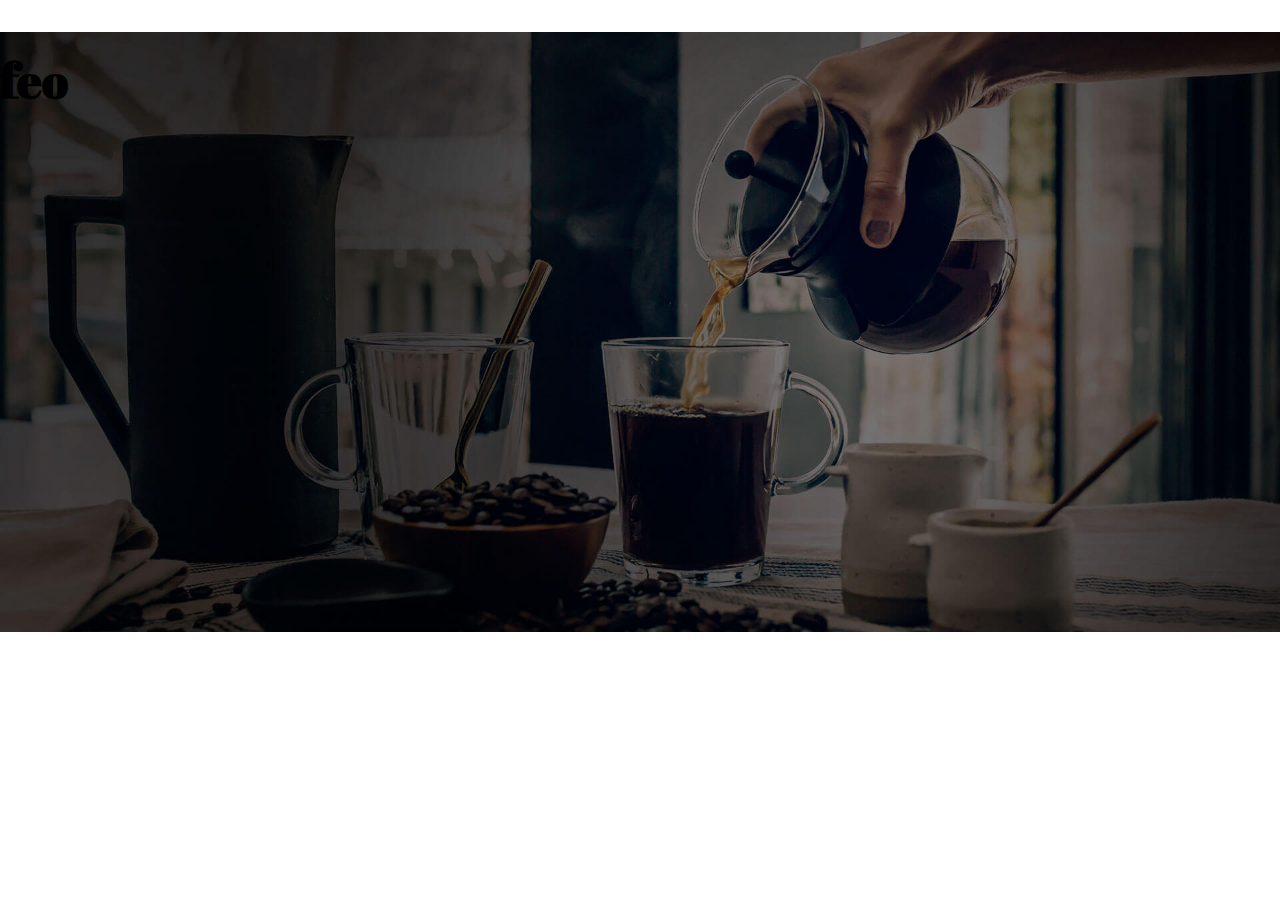
==== index.html @ 794c38cf "HEADER" ====
<!DOCTYPE html>
<html lang="es">
<head>
    <meta charset="UTF-8">
    <meta name="viewport" content="width=device-width, initial-scale=1.0">
    <title>Document</title>
    <link rel="stylesheet" href="/normalize.css">
    <link rel="preconnect" href="https://fonts.googleapis.com">
    <link rel="preconnect" href="https://fonts.gstatic.com" crossorigin>
    <link href="https://fonts.googleapis.com/css2?family=Abril+Fatface&family=Play:wght@400;700&family=Space+Grotesk&family=Tektur:wght@400;800&display=swap" rel="stylesheet">
    <link rel="stylesheet" href="/style.css">
</head>
<body>
    <header class="header">
        <h1>feo</h1>
    </header>
    
</body>
</html>
---- style.css ----
:root{
    --fuenteTitulo: 'Abril Fatface', serif;
    --fuenteParrafo: 'Space Grotesk', sans-serif; 

    --primario:#784d3c;
    --blanco:#ffffff;
    --negro:#000000;
}

html{
    box-sizing: border-box;
    font-size: 62.5%; /*1rem = 10px */
}

*, *:before, *:after {
    box-sizing: inherit;
}

body{
    font-family: var(--fuenteParrafo);
    font-size: 1.6rem;
    line-height: 2;
}

/* GLOBALES */

.contenedor{
    max-width: 120rem;
    width: 90%;
    margin: 0 auto
}

a{
    text-decoration: none;
}

h1, h2, h3, h4{
    font-family: var(--fuenteTitulo);
}

h1{
    font-size: 4.8rem
}
h2{
    font-size: 4rem
}
h3{
    font-size: 3.2rem
}
h4{
    font-size: 2.8rem
}

img{
    max-width: 100%;
}

.no-margin{
    margin: 0;
}
.no-padding{
    padding: 0;
}

.center-text{
    text-align: center;
}

/* HEADER */

.header{
    background-image: url(/img/banner.jpg);
    height: 60rem;
    background-size: none;
    background-size: cover;
}
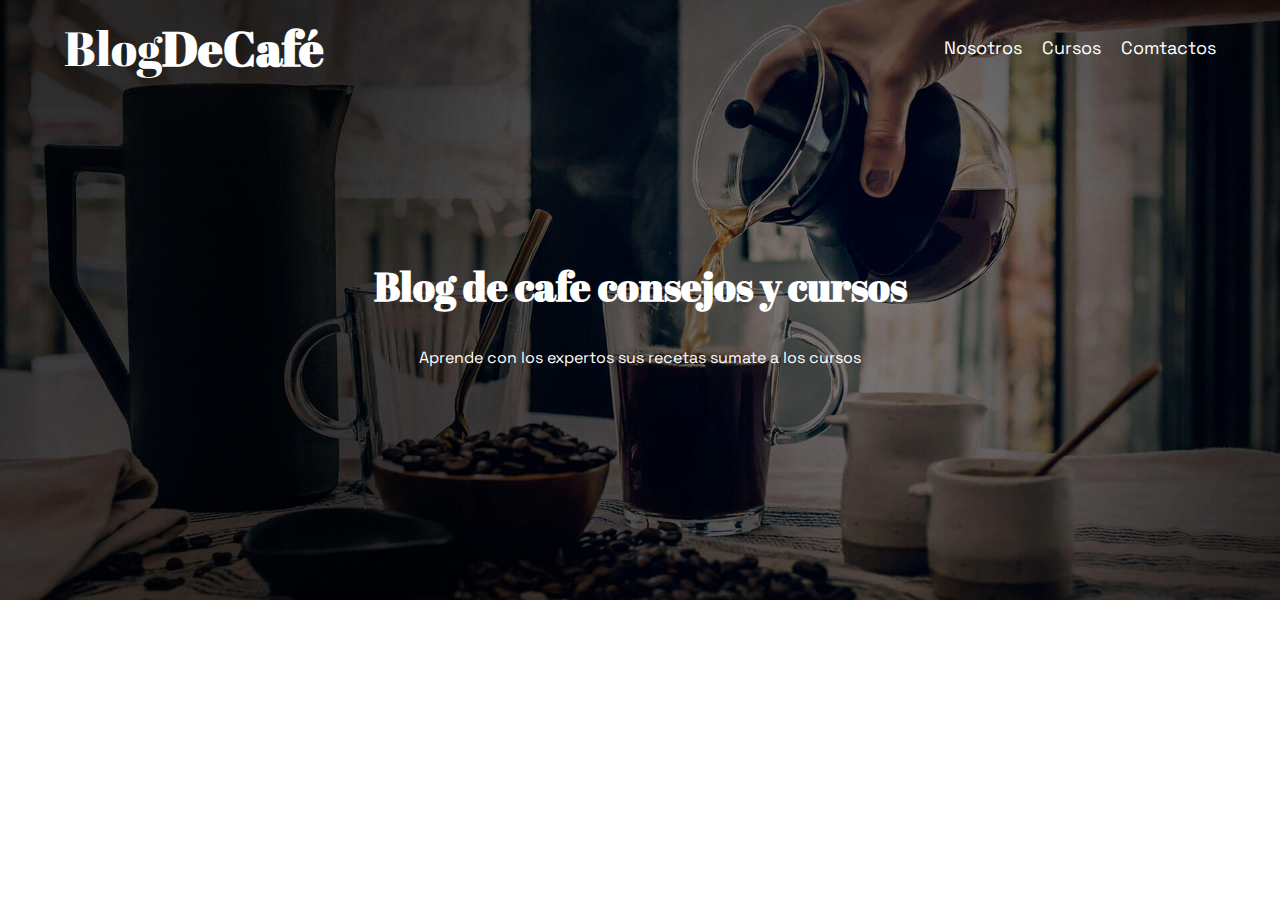
==== commit 730c5dcc: "FIN DE HEADER" ====
--- a/index.html
+++ b/index.html
@@ -12,8 +12,24 @@
 </head>
 <body>
     <header class="header">
-        <h1>feo</h1>
+        <div class="contenedor">
+            <div class="barra">
+                <a class="logo" href="index.html">
+                    <h1 class="logo__nombre no-margin center-text">Blog<span class="logo__bold">DeCafé</span></h1>
+                </a>
+                <nav class="navegacion">
+                    <a href="nosotros.html" class="navegacion__enlace">Nosotros</a>
+                    <a href="cursos.html" class="navegacion__enlace">Cursos</a>
+                    <a href="contacto.html" class="navegacion__enlace">Comtactos</a>
+                </nav>
+            </div>
+        </div>
+        <div class="header__texto">
+            <h2 class="no-margin">Blog de cafe consejos y cursos</h2>
+
+            <p>Aprende con los expertos sus recetas sumate a los cursos</p>
+        </div>
     </header>
     
 </body>
-</html>+</html>
--- a/style.css
+++ b/style.css
@@ -73,4 +73,52 @@
     height: 60rem;
     background-size: none;
     background-size: cover;
+    background-position: center center;
+}
+
+.header__texto{
+    text-align: center;
+    color: var(--blanco);
+    margin-top: 5rem;
+}
+
+@media (min-width: 768px){
+    .header__texto{
+        margin-top: 15rem;
+    }
+}
+
+@media (min-width: 768px){
+    .barra{
+        display: flex;
+        justify-content: space-between;
+        align-items: center;
+    }
+}
+
+.logo{
+    color: var(--blanco);
+
+}
+
+.logo__nombre{
+    font-weight: normal;
+}
+
+.logo__bold{
+    font-weight: bold;
+}
+
+.navegacion__enlace{
+    display: block;
+    text-align: center;
+    font-size: 1.8rem;
+    color: var(--blanco);
+}
+
+@media (min-width: 768px){
+    .navegacion{
+        display: flex;
+        gap: 2rem;
+    }
 }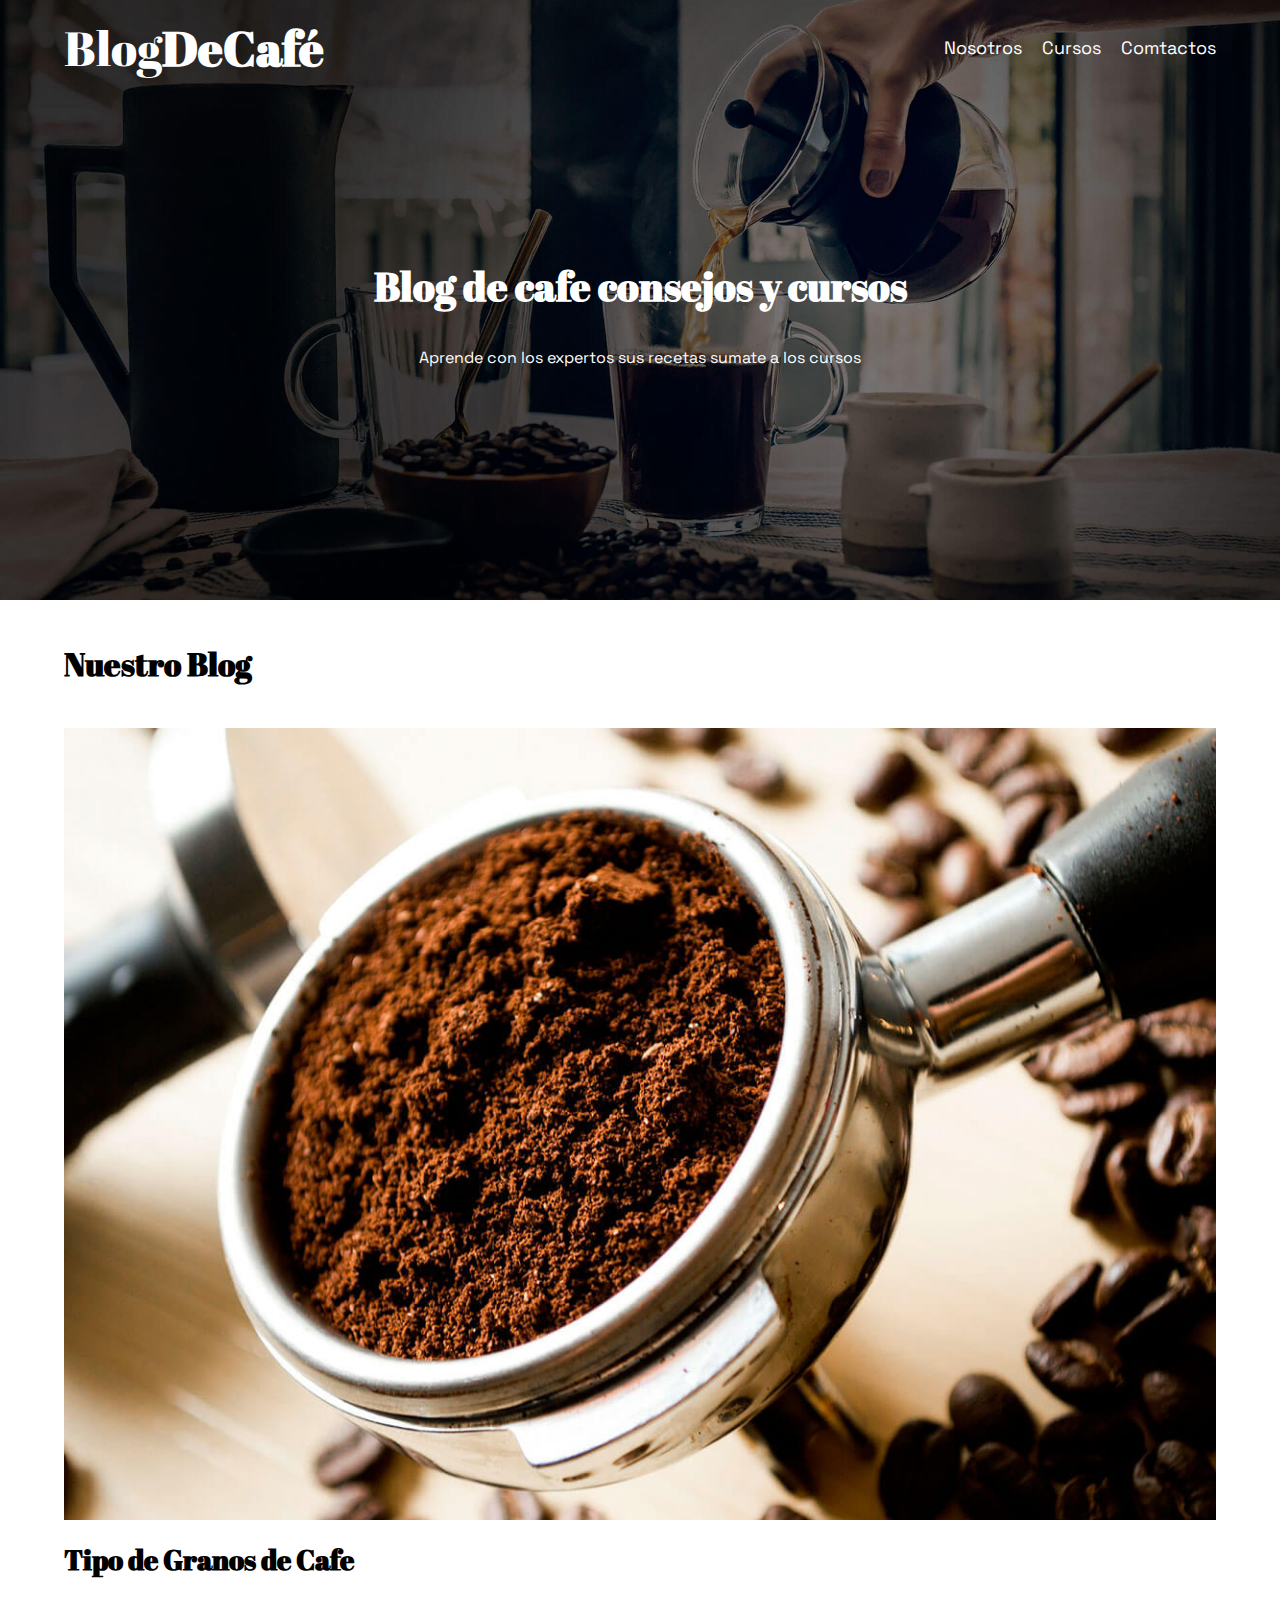
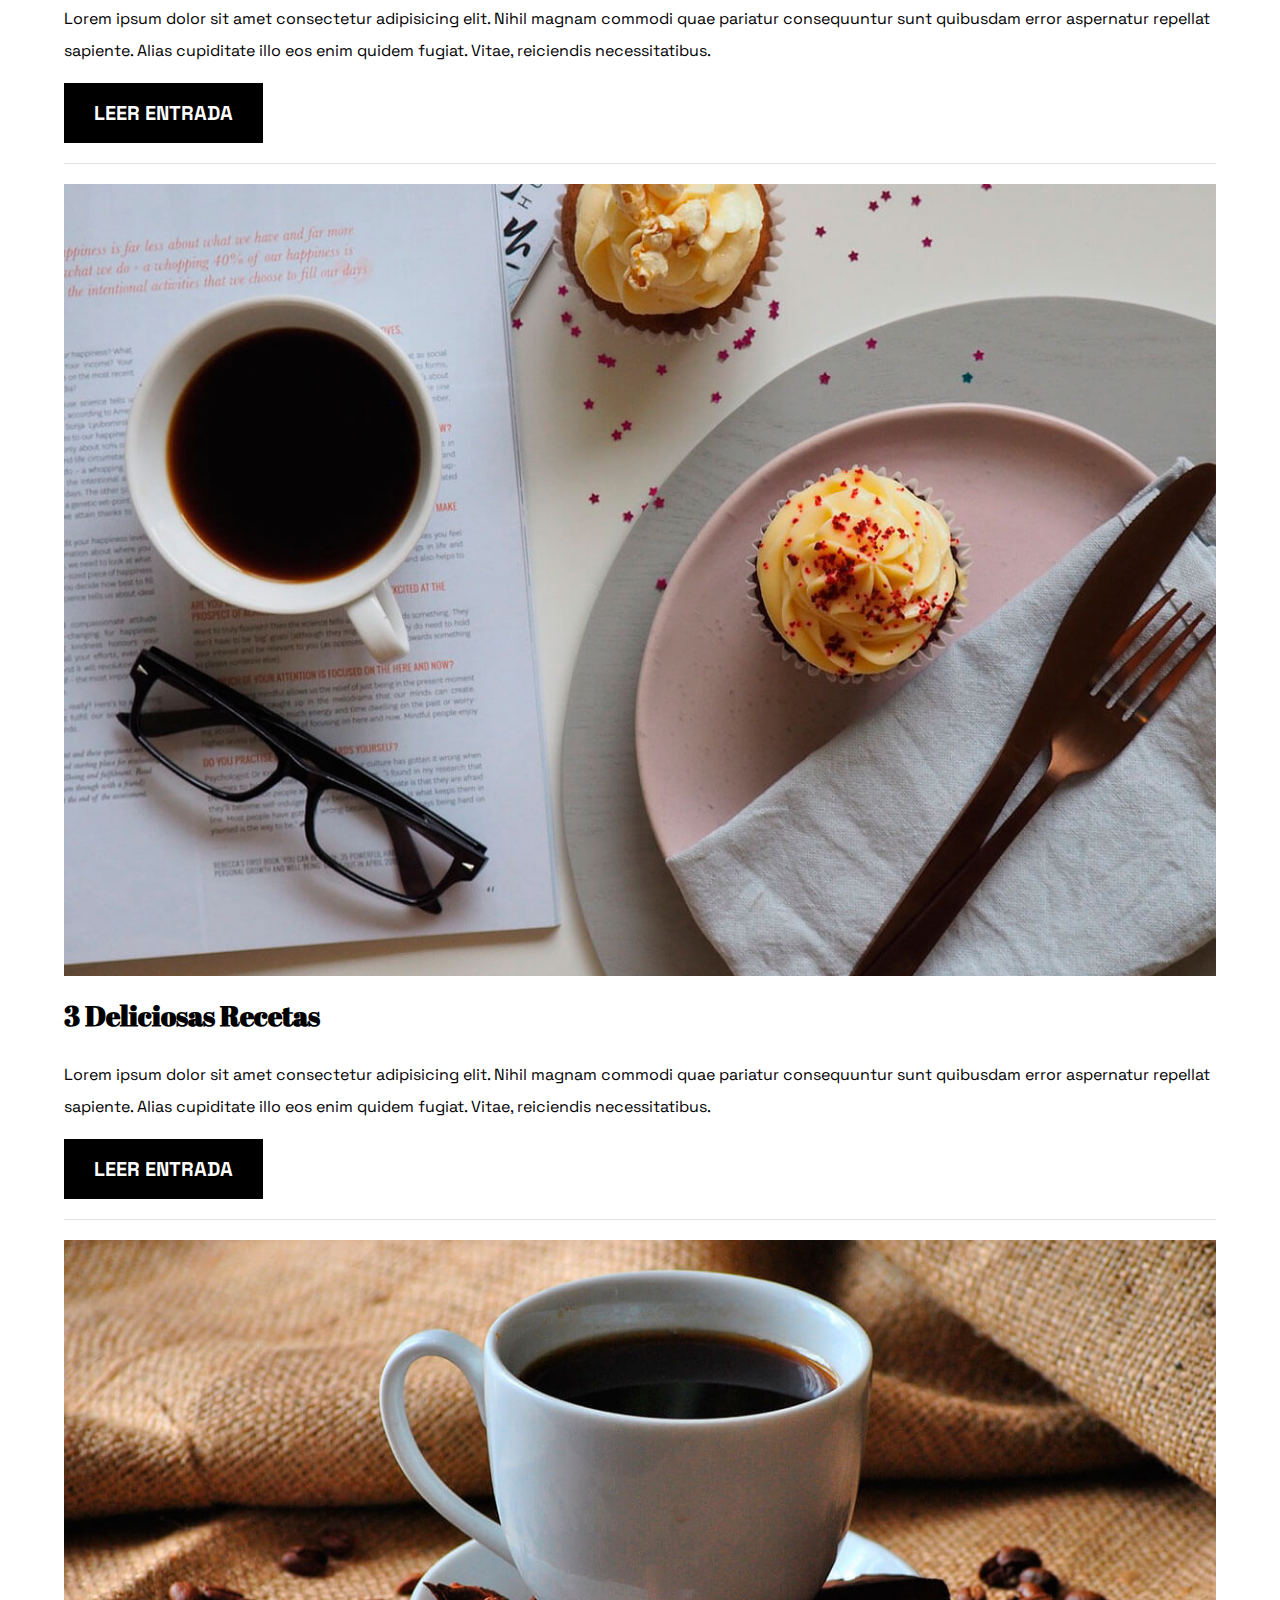
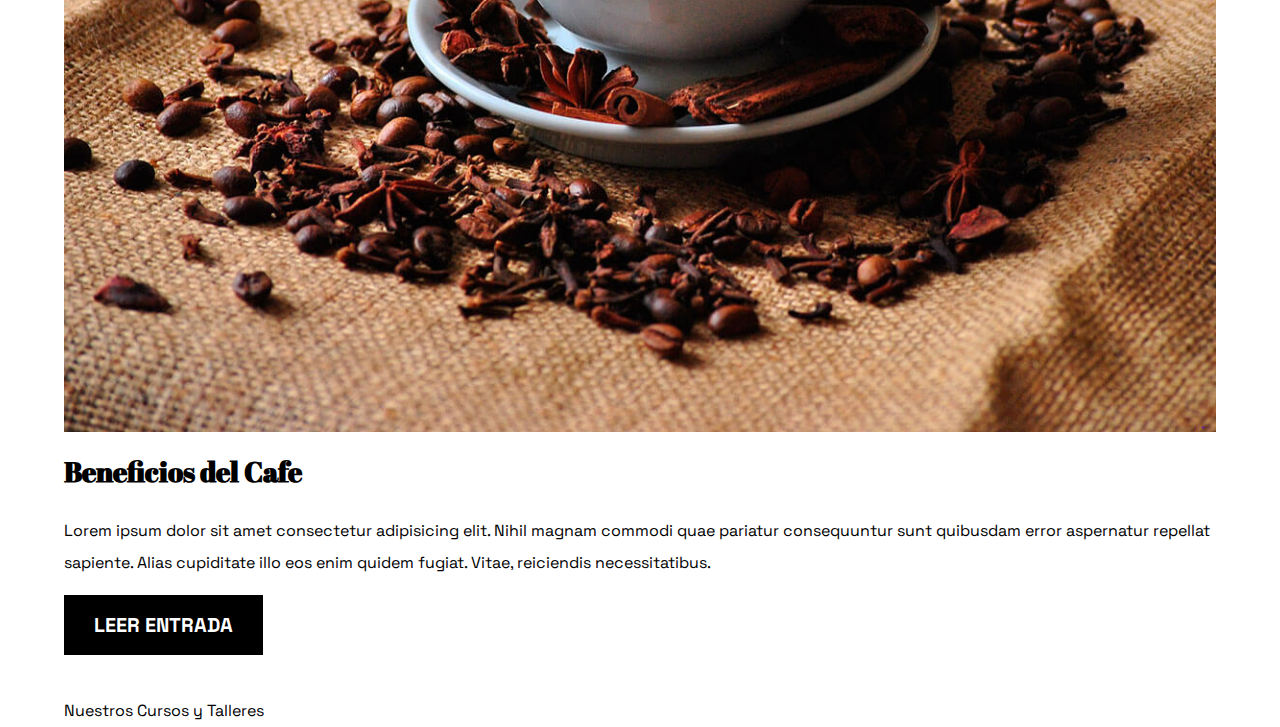
==== commit 865665d8: "IMG Y SIDEBAR" ====
--- a/index.html
+++ b/index.html
@@ -30,6 +30,54 @@
             <p>Aprende con los expertos sus recetas sumate a los cursos</p>
         </div>
     </header>
-    
+    <div class="contenedor contenido-principal">
+        <main class="blog">
+            <h3>Nuestro Blog</h3>
+            <article class="entrada">
+                <div class="entrada__imagen">
+                    <img src="/img/blog1.jpg" alt="cafe molido"/>
+                </div>
+                <div class="entrada__contenido">
+                    <h4 class="no-margin">
+                        Tipo de Granos de Cafe
+                    </h4>
+                    <p>Lorem ipsum dolor sit amet consectetur adipisicing elit. Nihil magnam commodi quae pariatur consequuntur sunt quibusdam error aspernatur repellat sapiente. Alias cupiditate illo eos enim quidem fugiat. Vitae, reiciendis necessitatibus.
+                    </p>
+                    <a class="boton boton--primario" href="entrada.html">Leer Entrada</a>
+                </div>
+            </article>
+
+            <article class="entrada">
+                <div class="entrada__imagen">
+                    <img src="/img/blog2.jpg" alt="cafe molido"/>
+                </div>
+                <div class="entrada__contenido">
+                    <h4 class="no-margin">
+                        3 Deliciosas Recetas
+                    </h4>
+                    <p>Lorem ipsum dolor sit amet consectetur adipisicing elit. Nihil magnam commodi quae pariatur consequuntur sunt quibusdam error aspernatur repellat sapiente. Alias cupiditate illo eos enim quidem fugiat. Vitae, reiciendis necessitatibus.
+                    </p>
+                    <a class="boton boton--primario" href="entrada.html">Leer Entrada</a>
+                </div>
+            </article>
+
+            <article class="entrada">
+                <div class="entrada__imagen">
+                    <img src="/img/blog3.jpg" alt="cafe molido"/>
+                </div>
+                <div class="entrada__contenido">
+                    <h4 class="no-margin">
+                        Beneficios del Cafe
+                    </h4>
+                    <p>Lorem ipsum dolor sit amet consectetur adipisicing elit. Nihil magnam commodi quae pariatur consequuntur sunt quibusdam error aspernatur repellat sapiente. Alias cupiditate illo eos enim quidem fugiat. Vitae, reiciendis necessitatibus.
+                    </p>
+                    <a class="boton boton--primario" href="entrada.html">Leer Entrada</a>
+                </div>
+            </article>
+        </main>
+            <aside class="sidebar">
+                Nuestros Cursos y Talleres
+            </aside>
+    </div>
 </body>
 </html>
--- a/style.css
+++ b/style.css
@@ -5,6 +5,8 @@
     --primario:#784d3c;
     --blanco:#ffffff;
     --negro:#000000;
+    --gris:#e1e1e1;
+
 }
 
 html{
@@ -121,4 +123,46 @@
         display: flex;
         gap: 2rem;
     }
+}
+
+/* BLOG */
+
+@media (max-width: 768px){
+    .contenido-principal{
+        display:grid;
+        grid-template-columns: 2fr 1fr;
+        column-gap: 4rem;
+    }
+}
+
+.entrada{
+    margin-bottom: 2rem;
+    border-bottom: 1px solid var(--gris);
+
+}
+.entrada:last-of-type{
+    border: none;
+
+}
+
+.boton{
+    color: var(--blanco);
+    display: block;
+    text-align: center;
+    font-family: var(--fuenteParrafo);
+    font-size: 2rem;
+    font-weight: 700;
+    text-transform: uppercase;
+    padding: 1rem 3rem;
+    margin-bottom: 2rem;
+
+}
+@media (min-width: 768px){
+    .boton{
+        display: inline-block;
+    }
+}
+
+.boton--primario{
+    background-color: var(--negro);   
 }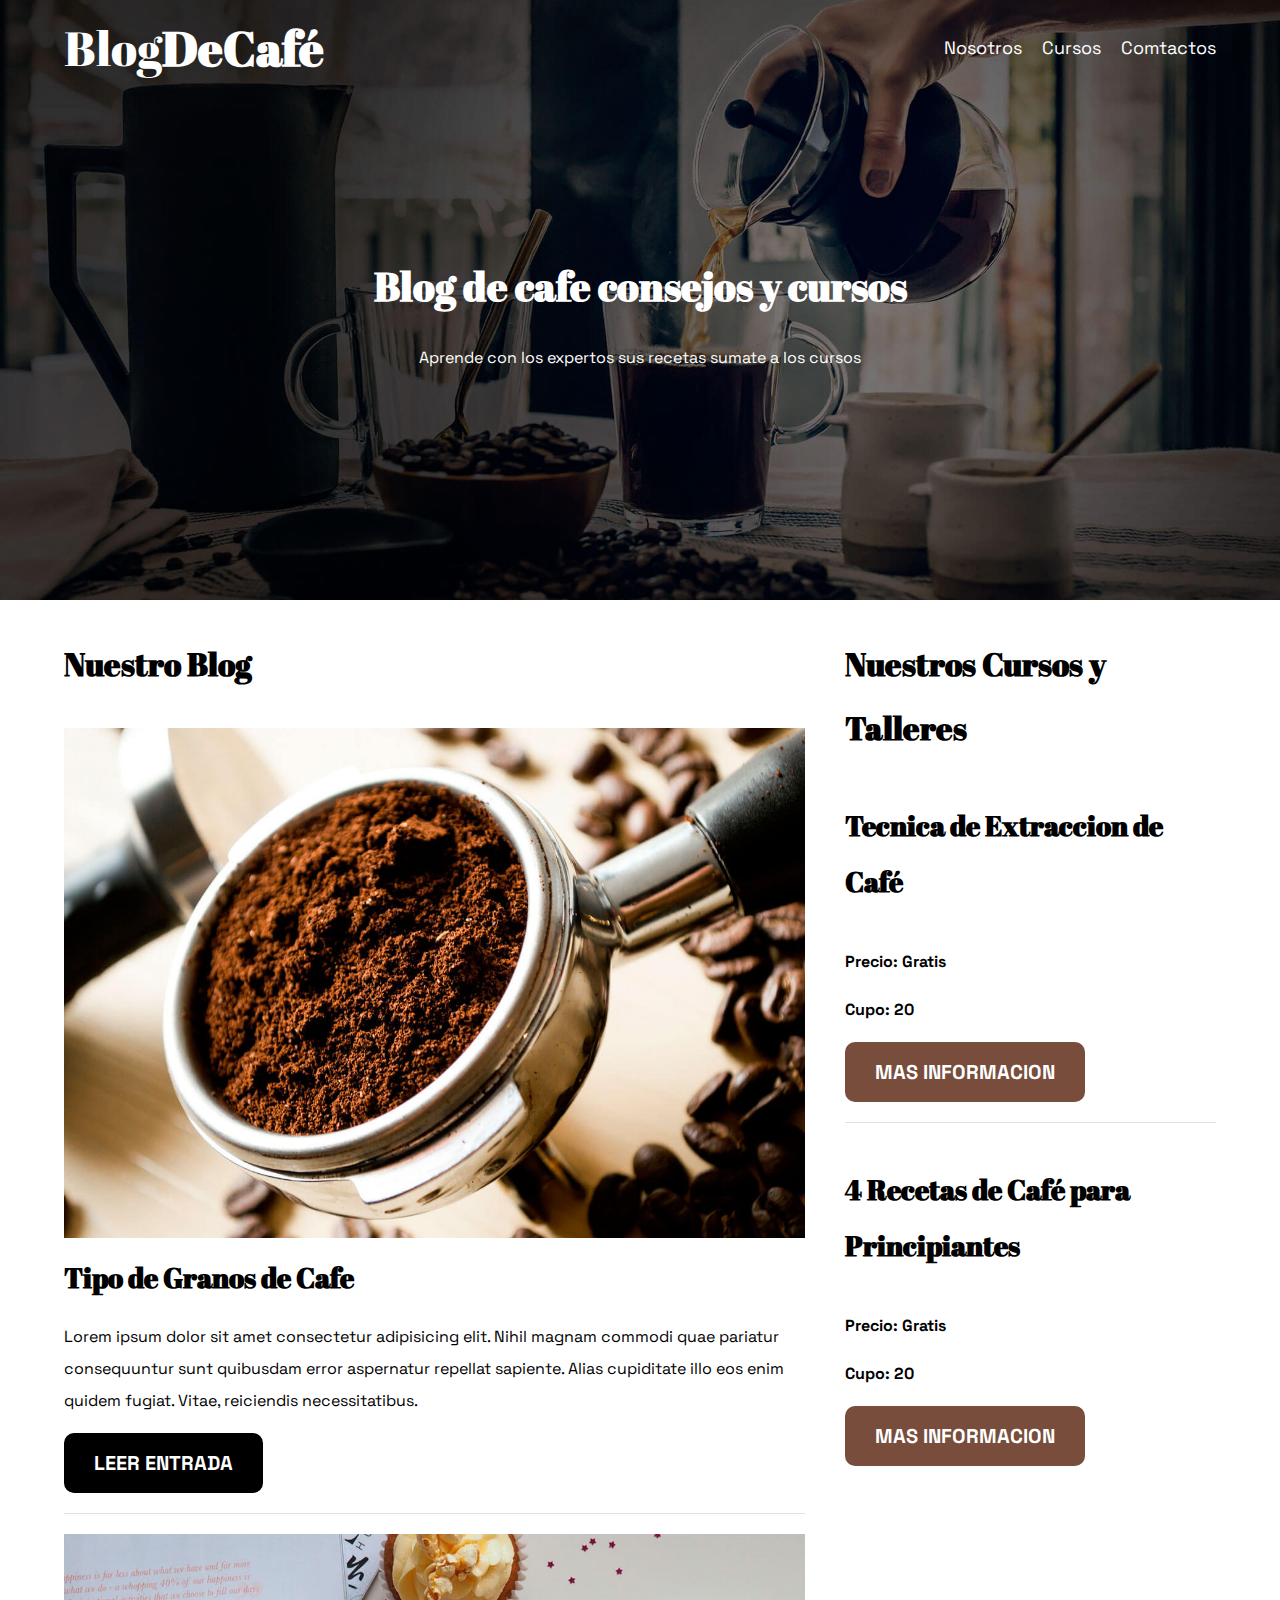
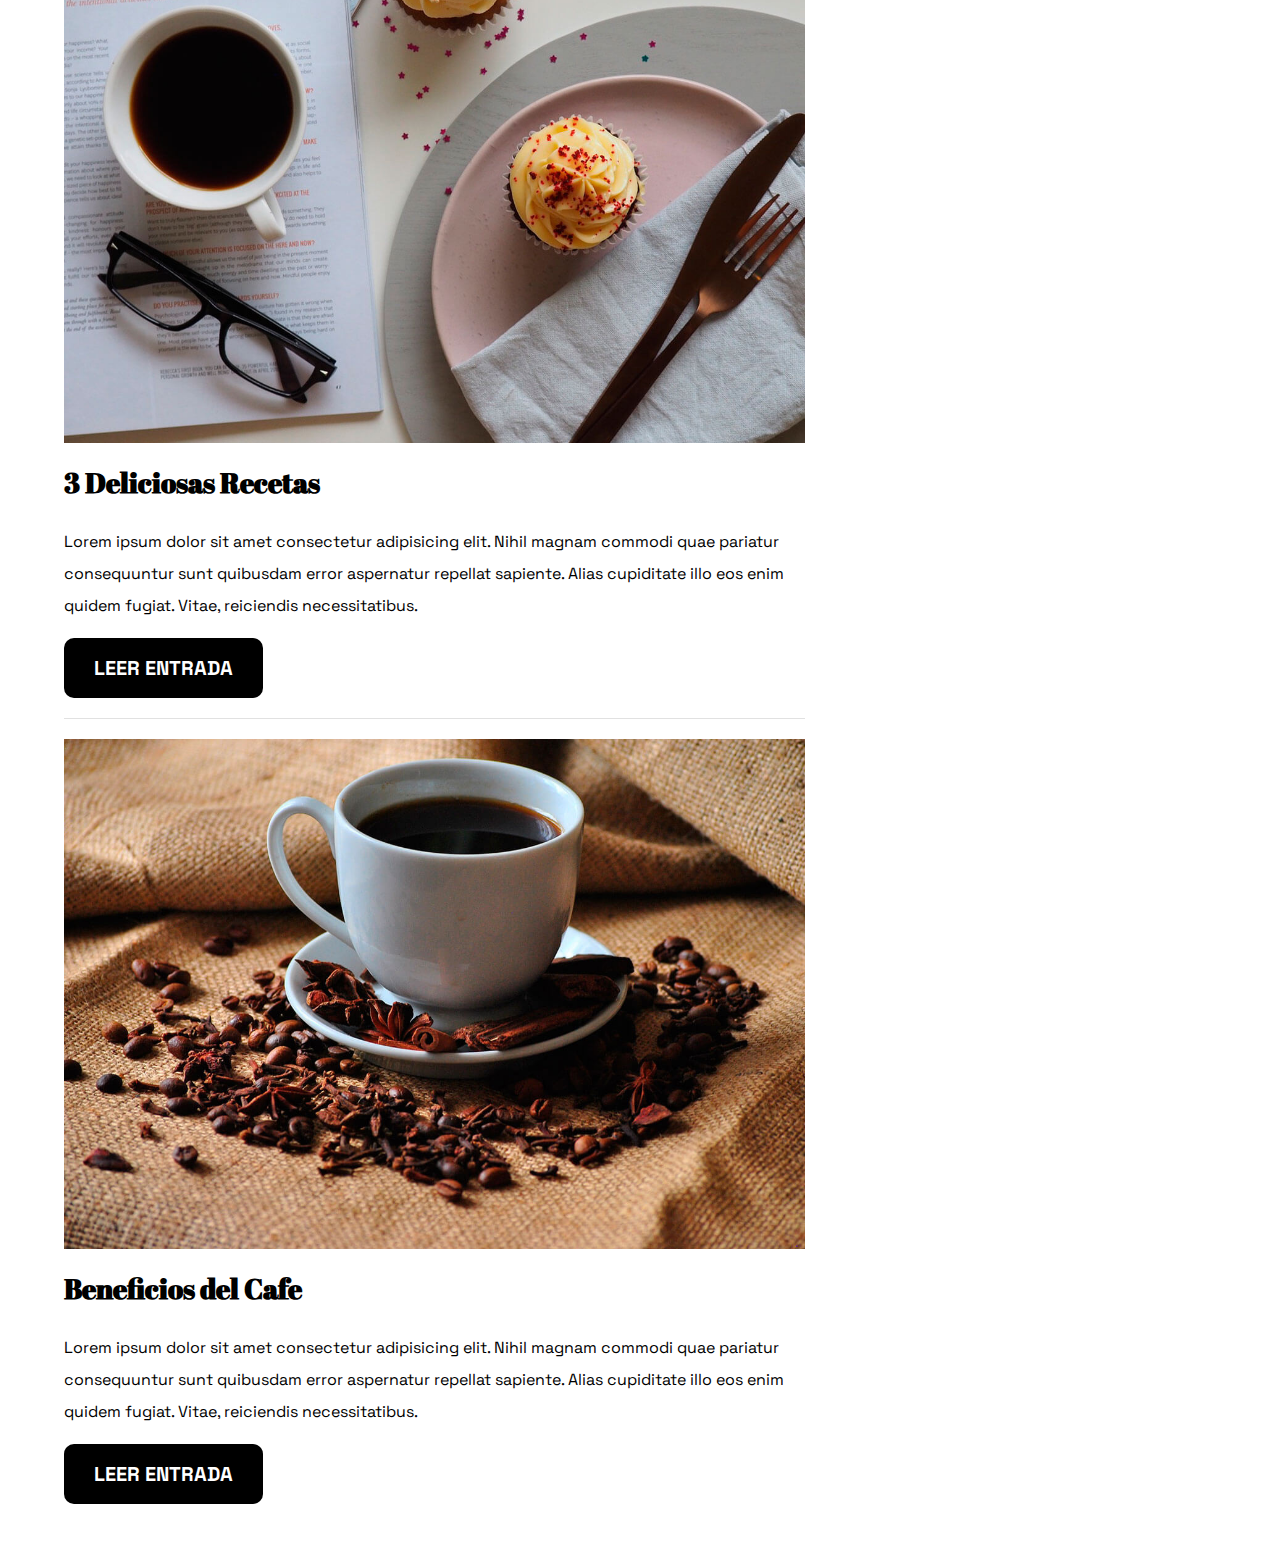
==== commit c8378a0e: "SIDEBAR" ====
--- a/index.html
+++ b/index.html
@@ -76,7 +76,36 @@
             </article>
         </main>
             <aside class="sidebar">
-                Nuestros Cursos y Talleres
+               <h3>Nuestros Cursos y Talleres</h3>
+                <ul class="cursos no-padding">
+                    <li class="whidget-curso">
+                        <h4>
+                            Tecnica de Extraccion de Café
+                        </h4>
+
+                        <p class="whidget-curso-leable">Precio: <span class="whidget-curs__info">Gratis</span>
+                        </p>  
+
+                        <p class="whidget-curso-leable">Cupo: <span class="whidget-curs__info">20</span>
+                        </p> 
+                        
+                        <a class="boton boton--secundario" href="entrada.html">Mas Informacion</a>
+                    </li>
+
+                    <li class="whidget-curso">
+                        <h4>
+                            4 Recetas de Café para Principiantes
+                        </h4>
+
+                        <p class="whidget-curso-leable">Precio: <span class="whidget-curs__info">Gratis</span>
+                        </p>  
+
+                        <p class="whidget-curso-leable">Cupo: <span class="whidget-curs__info">20</span>
+                        </p> 
+                        
+                        <a class="boton boton--secundario" href="entrada.html">Mas Informacion</a>
+                    </li>
+                </ul>
             </aside>
     </div>
 </body>
--- a/style.css
+++ b/style.css
@@ -127,7 +127,7 @@
 
 /* BLOG */
 
-@media (max-width: 768px){
+@media (min-width: 768px){
     .contenido-principal{
         display:grid;
         grid-template-columns: 2fr 1fr;
@@ -164,5 +164,30 @@
 }
 
 .boton--primario{
-    background-color: var(--negro);   
+    background-color: var(--negro); 
+    border-radius: 1rem;  
+}
+.boton--secundario{
+    background-color: var(--primario); 
+    border-radius: 1rem;  
+}
+
+.cursos{
+    list-style: none;
+}
+
+.whidget-curso{
+    margin-bottom: 2rem;
+    border-bottom: 1px solid var(--gris);
+}
+.whidget-curso:last-of-type{
+    border: none;
+    margin-bottom: 0;
+}
+.whidget-curso-leable{
+    font-family: var(--fuenteParrafo);
+    font-weight: bold;
+}
+.whidget-curso-info{
+    font-weight: normal;
 }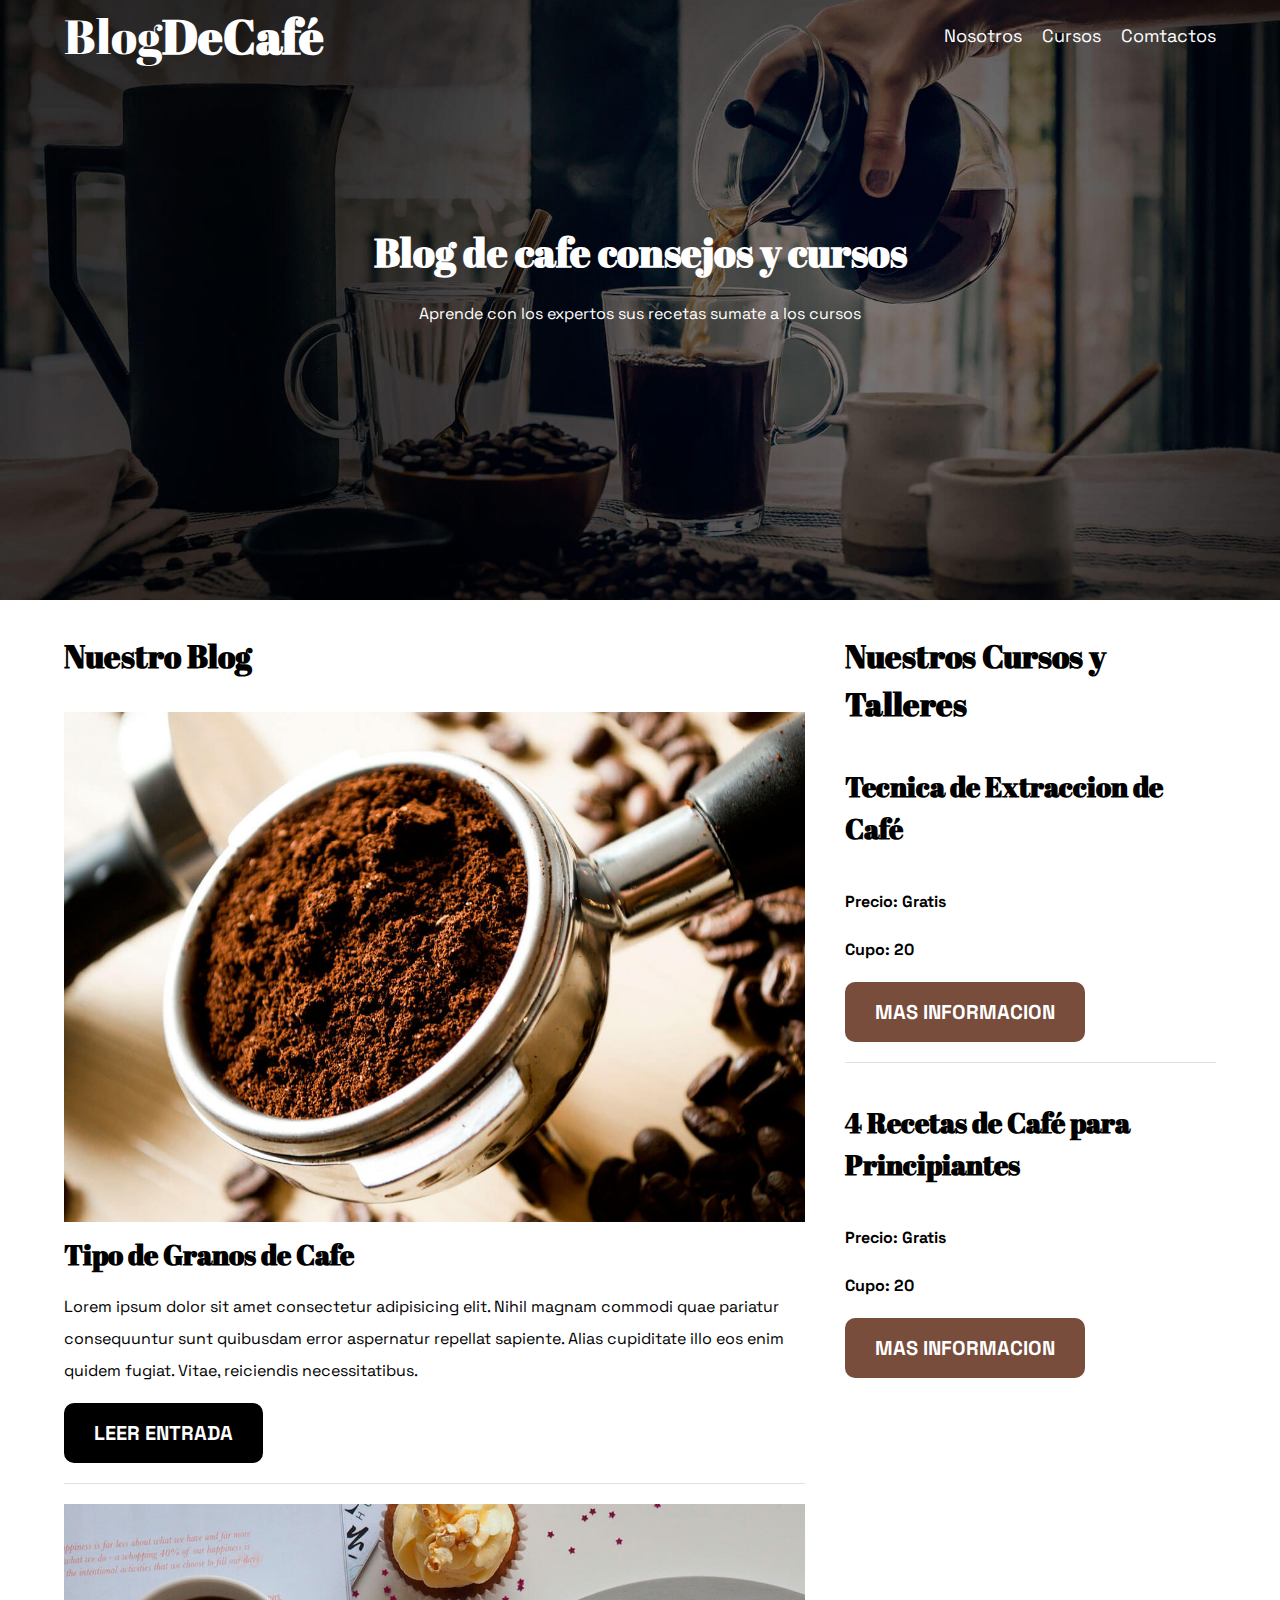
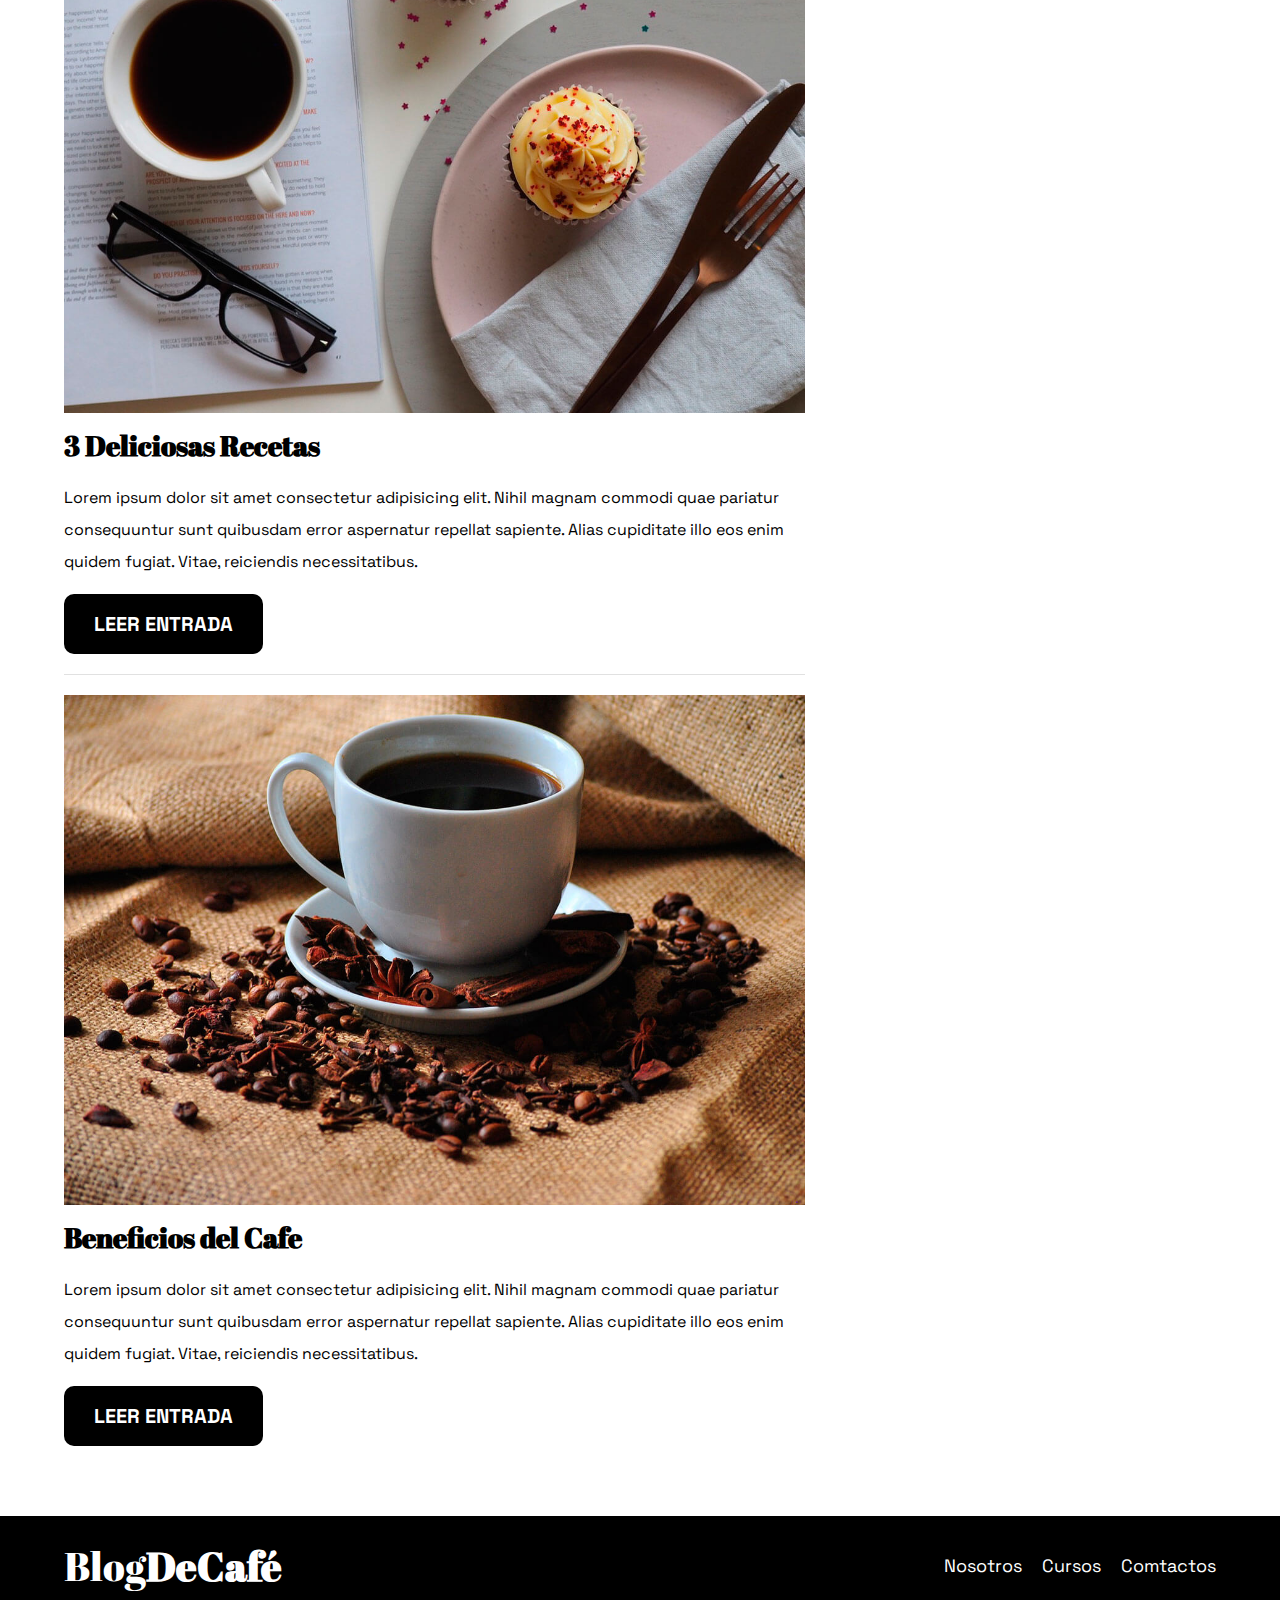
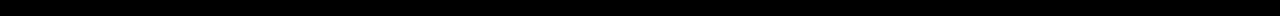
==== commit e59e90f8: "FOOTER" ====
--- a/index.html
+++ b/index.html
@@ -108,5 +108,19 @@
                 </ul>
             </aside>
     </div>
+    <footer class="footer">
+        <div class="contenedor">
+            <div class="barra">
+                <a class="logo" href="index.html">
+                    <h2 class="logo__nombre no-margin center-text">Blog<span class="logo__bold">DeCafé</span></h2>
+                </a>
+                <nav class="navegacion">
+                    <a href="nosotros.html" class="navegacion__enlace">Nosotros</a>
+                    <a href="cursos.html" class="navegacion__enlace">Cursos</a>
+                    <a href="contacto.html" class="navegacion__enlace">Comtactos</a>
+                </nav>
+            </div>
+        </div>
+    </footer>
 </body>
 </html>
--- a/style.css
+++ b/style.css
@@ -38,6 +38,7 @@
 
 h1, h2, h3, h4{
     font-family: var(--fuenteTitulo);
+    line-height: 1.5;
 }
 
 h1{
@@ -190,4 +191,9 @@
 }
 .whidget-curso-info{
     font-weight: normal;
+}
+.footer{
+    padding: 2rem 0;
+    margin-top: 3rem;
+    background-color: var(--negro);
 }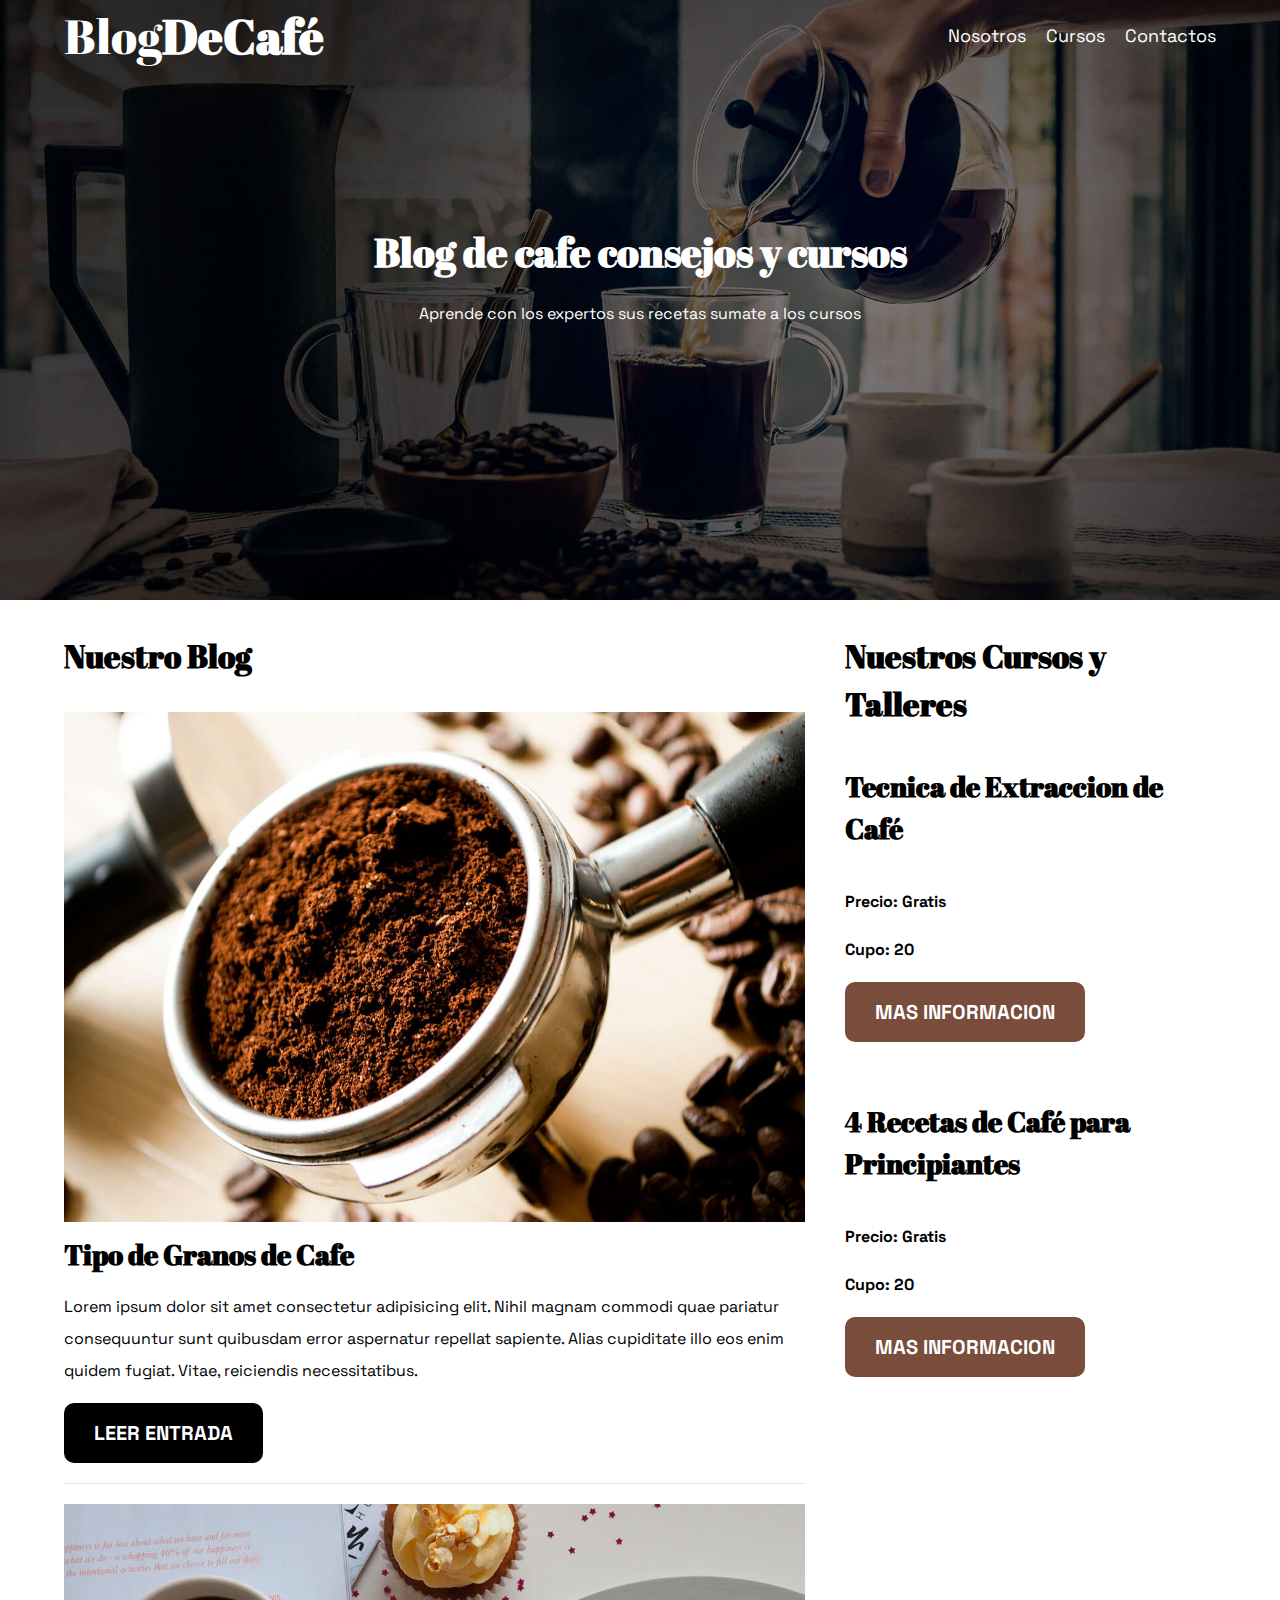
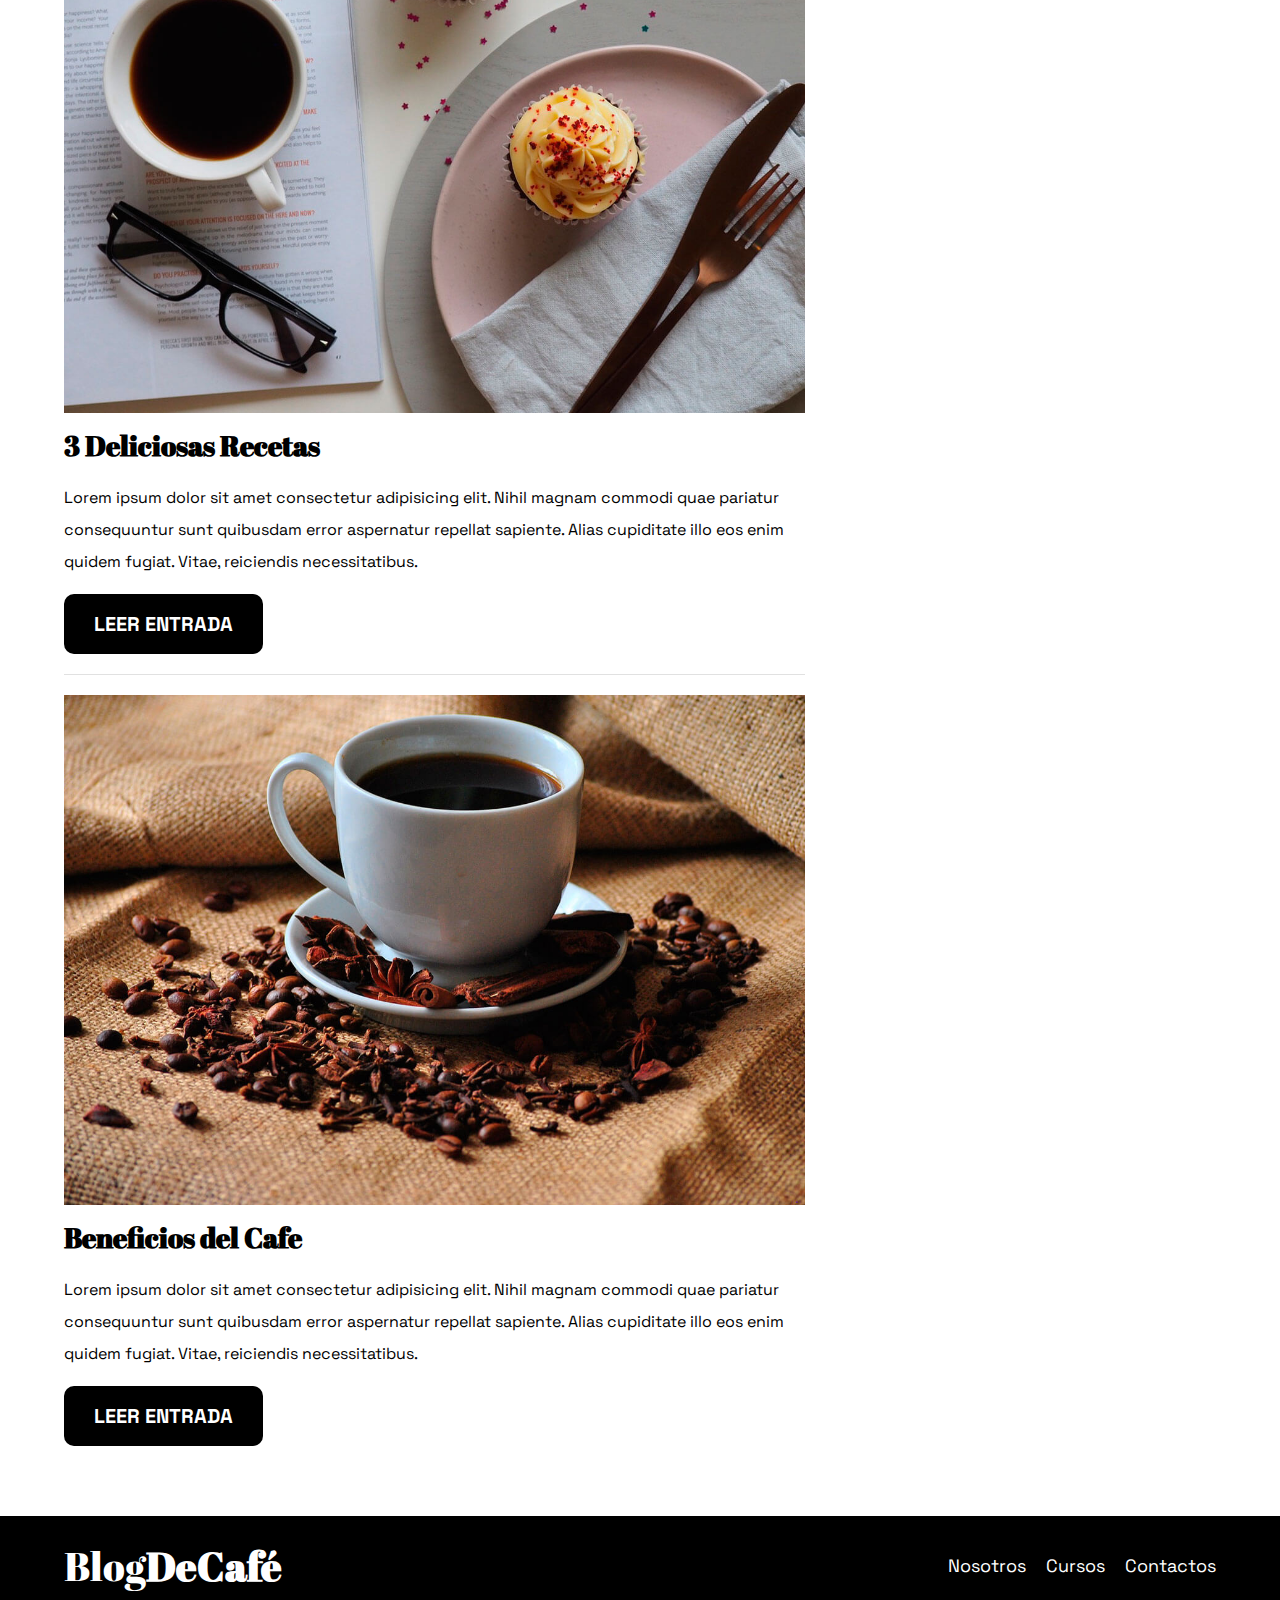
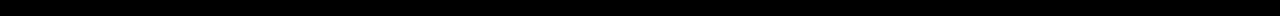
==== commit c239294e: "ENTRADA BLOG" ====
--- a/index.html
+++ b/index.html
@@ -20,7 +20,7 @@
                 <nav class="navegacion">
                     <a href="nosotros.html" class="navegacion__enlace">Nosotros</a>
                     <a href="cursos.html" class="navegacion__enlace">Cursos</a>
-                    <a href="contacto.html" class="navegacion__enlace">Comtactos</a>
+                    <a href="contacto.html" class="navegacion__enlace">Contactos</a>
                 </nav>
             </div>
         </div>
@@ -117,7 +117,7 @@
                 <nav class="navegacion">
                     <a href="nosotros.html" class="navegacion__enlace">Nosotros</a>
                     <a href="cursos.html" class="navegacion__enlace">Cursos</a>
-                    <a href="contacto.html" class="navegacion__enlace">Comtactos</a>
+                    <a href="contacto.html" class="navegacion__enlace">Contactos</a>
                 </nav>
             </div>
         </div>
--- a/style.css
+++ b/style.css
@@ -177,11 +177,13 @@
     list-style: none;
 }
 
-.whidget-curso{
+.whidget-curso,
+.cursos-talleres{
     margin-bottom: 2rem;
     border-bottom: 1px solid var(--gris);
 }
-.whidget-curso:last-of-type{
+.whidget-curso,
+.cursos-talleres:last-of-type{
     border: none;
     margin-bottom: 0;
 }
@@ -196,4 +198,37 @@
     padding: 2rem 0;
     margin-top: 3rem;
     background-color: var(--negro);
-}+}
+
+/* SOBRE NOSOTROS */
+
+@media(min-width:768px){
+    .sobre-nosotros{
+        display: grid;
+        grid-template-columns: repeat(2, 1fr);
+        column-gap: 4rem;
+    }
+}
+
+/* CURSOS Y TALLERES */
+
+@media (min-width: 768px){
+    .cursos-talleres{
+        display: grid;
+        grid-template-columns: 1fr 2fr;
+        column-gap: 2rem;
+    }
+    .cursos-talleres__imagen{
+        margin-bottom: 1.4rem;
+    }
+}
+
+.contenedor-blog {
+    padding: 7rem;
+}
+
+@media (max-width: 768px){
+    .contenedor-blog {
+        padding: 2rem;
+    }
+}
